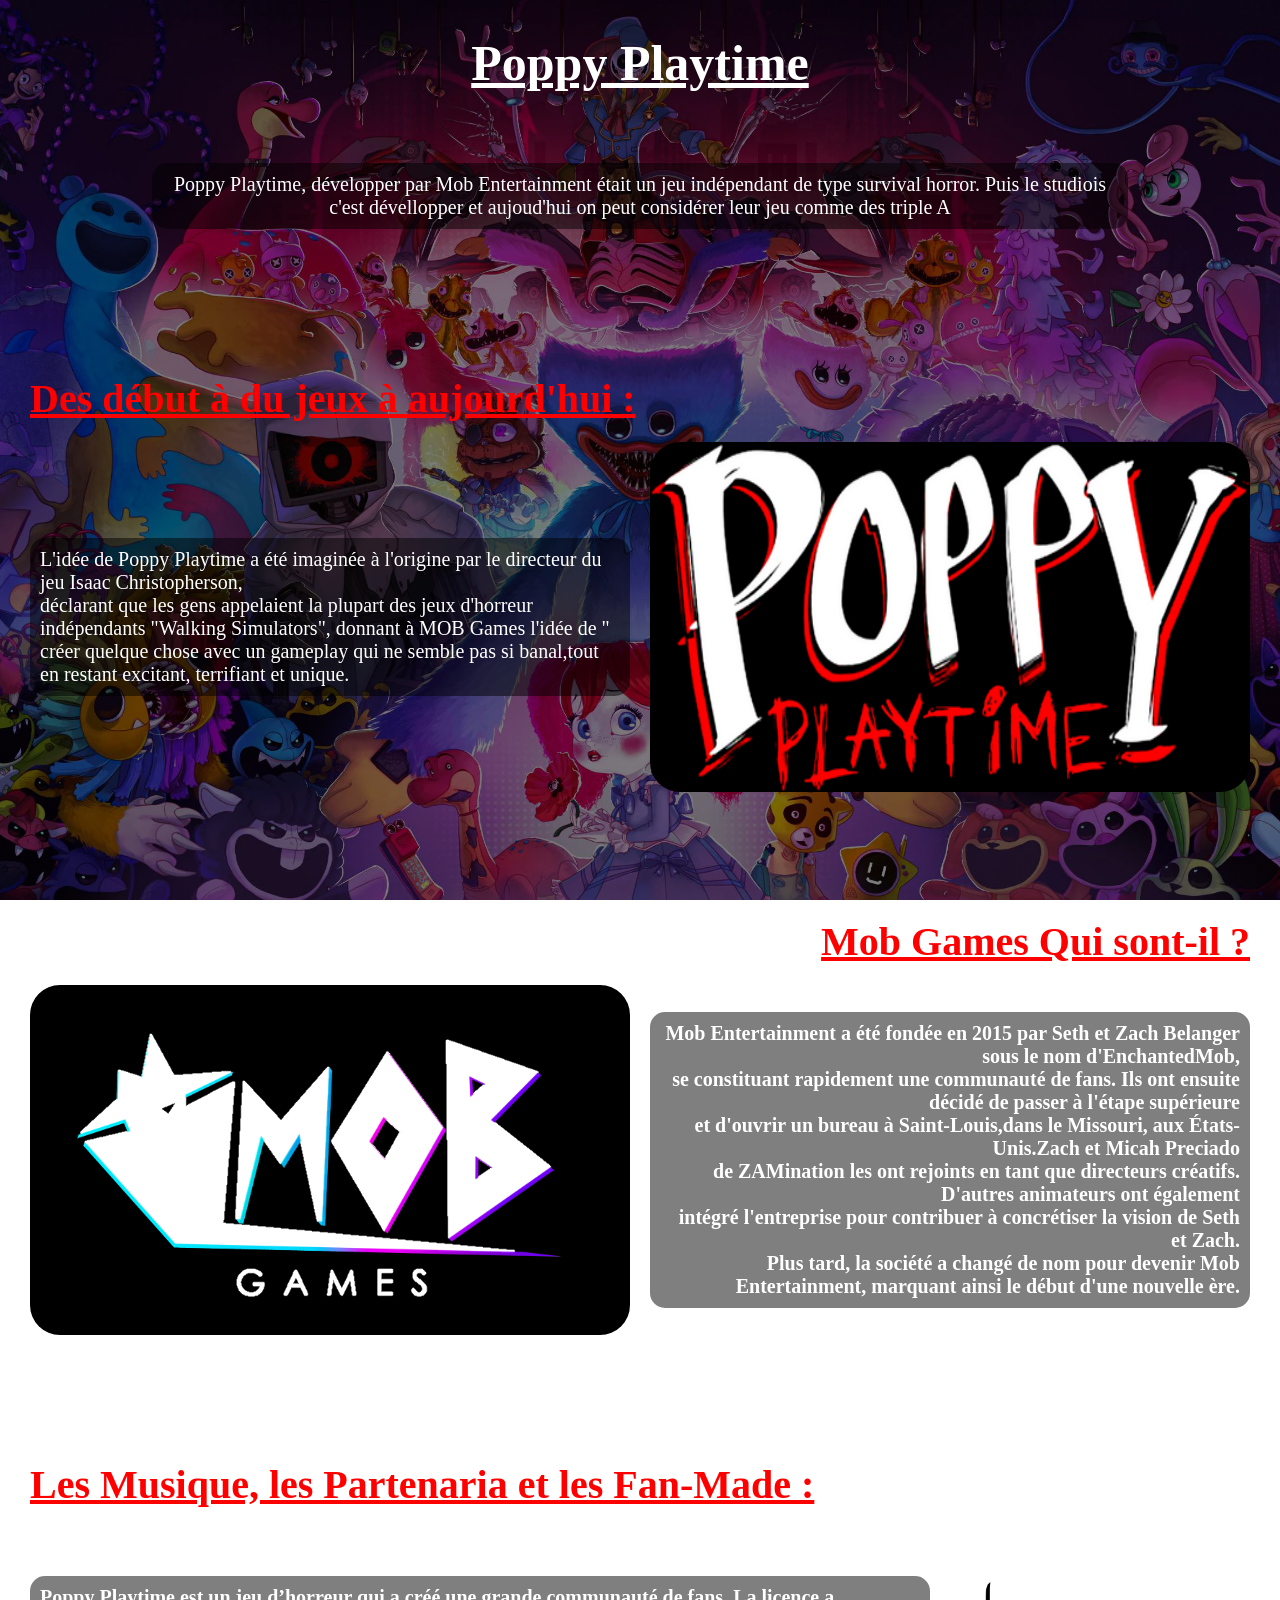
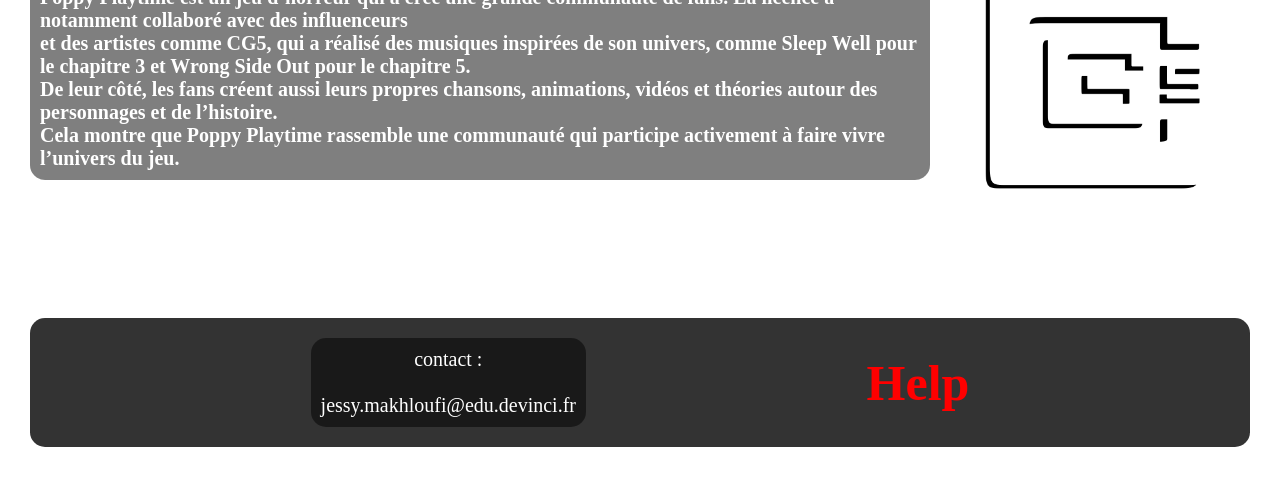
==== index.html @ 345e3aad "Fix HTML structure and clean up formatting" ====
<!DOCTYPE html>
<html lang="fr">
<head>
    <meta charset="UTF-8">
    <meta name="viewport" content="width=device-width, initial-scale=1.0">
    <title>Poppy Playtime</title>
    <link rel="stylesheet" href="style.css">
    <link href="https://fonts.googleapis.com/css2?family=Special+Elite&display=swap" rel="stylesheet">
</head>
<body class="body1">
    <div class="présentation">
        <h1>Poppy Playtime</h1>
        <br>
        <p>Poppy Playtime, développer par Mob Entertainment était un jeu indépendant de type survival horror. Puis le studiois c'est dévellopper et aujoud'hui on peut considérer leur jeu comme des triple A</p>
    </div>
    <br><br><br><br><br><br><br>
    <div class="bloc1">
        <a href="les chapitre.html" alt="lien vers une page qui présente les chapitres">Des début à du jeux à aujourd'hui :</a>
        <div class="sous_bloc1">
            <p>L'idée de Poppy Playtime a été imaginée à l'origine par le directeur du jeu Isaac Christopherson,<br>déclarant que les gens appelaient la plupart des jeux d'horreur indépendants "Walking Simulators", donnant à MOB Games l'idée de " créer quelque chose avec un gameplay qui ne semble pas si banal,tout en restant excitant, terrifiant et unique.</p>
            <img class="mob" src="image/poppy_playtime_Logo.png" alt="logo actuelle de mob game">
        </div>
    </div>
    <br><br><br><br><br><br><br>
    <div class="bloc2">
        <a href="dev.html" alt="lien vers une page qui présente le studios de développement">Mob Games Qui sont-il ?</a>
        <div class="sous_bloc2">
            <img class="mob" src="image/MOBGamesNewLogo.webp" alt="logo du studio de développement mob games">
            <p>Mob Entertainment a été fondée en 2015 par Seth et Zach Belanger sous le nom d'EnchantedMob,<br>se constituant rapidement une communauté de fans. Ils ont ensuite décidé de passer à l'étape supérieure<br>et d'ouvrir un bureau à Saint-Louis,dans le Missouri, aux États-Unis.Zach et Micah Preciado<br>de ZAMination les ont rejoints en tant que directeurs créatifs. D'autres animateurs ont également<br>intégré l'entreprise pour contribuer à concrétiser la vision de Seth et Zach.<br>Plus tard, la société a changé de nom pour devenir Mob Entertainment, marquant ainsi le début d'une nouvelle ère.</p>
        </div>
    </div>
    <br><br><br><br><br><br><br>
    <div class="bloc3">
        <a href="musique.html" alt="lien vers ">Les Musique, les Partenaria et les Fan-Made :</a>
        <div class="sous_bloc3">
        <p>Poppy Playtime est un jeu d’horreur qui a créé une grande communauté de fans. La licence a notamment collaboré avec des influenceurs<br>et des artistes comme CG5, qui a réalisé des musiques inspirées de son univers, comme Sleep Well pour le chapitre 3 et Wrong Side Out pour le chapitre 5.<br>De leur côté, les fans créent aussi leurs propres chansons, animations, vidéos et théories autour des personnages et de l’histoire.<br>Cela montre que Poppy Playtime rassemble une communauté qui participe activement à faire vivre l’univers du jeu.</p>
        <img width="300px" src="image/cg5.webp" alt="logo de CG5">
        </div>
    </div>
    <br><br><br><br><br>
</body>
<footer>
    <br><br><br><br><br>
    <p>contact :<br><br>jessy.makhloufi@edu.devinci.fr</p>
    <a href="help.html">Help</a>
    <br><br><br><br><br>
</footer>
</html>
---- style.css ----
.body1{
    background-image: linear-gradient(rgba(0, 0, 0, 0.5), rgba(0, 0, 0, 0.5)), url('image/poppy playtime.webp');
    background-attachment: fixed; /* L'image ne bouge pas avec le contenu de la page */
    background-size: cover;        /* L'image couvre tout l'écran */
    background-position: center;   /* L'image est centrée */
    background-repeat: no-repeat;  /* L'image ne se répète pas */
    color: white;
    margin: 30px;
    height: 100%;
    img{
    animation: spin 1.3s;
    }
}
.body2{
    background-image: linear-gradient(rgba(0, 0, 0, 0.5), rgba(0, 0, 0, 0.7)), url('image/chap1à5.jpg');
    background-attachment: fixed; /* L'image ne bouge pas avec le contenu de la page */
    background-size: 97%;        /* L'image couvre tout l'écran */
    background-color: rgba(0, 0, 0, 0.8);   /* L'image est centrée */
    background-position: center;   /* L'image est centrée */
    background-repeat: no-repeat;  /* L'image ne se répète pas */
    color: white;
    border-radius: 50px;
    margin: 30px;
    height: 100%;
    border-radius: 15px;
}
.body3{
    background-image: linear-gradient(rgba(0, 0, 0, 0.5), rgba(0, 0, 0, 0.7)), url('image/playtime co.jpg');
    background-attachment: fixed; /* L'image ne bouge pas avec le contenu de la page */
    background-size: cover;        /* L'image couvre tout l'écran */
    background-color: rgba(0, 0, 0, 0.8);   /* L'image est centrée */
    background-position: center;   /* L'image est centrée */
    background-repeat: no-repeat;  /* L'image ne se répète pas */
    color: white;
    border-radius: 50px;
    margin: 30px;
    height: 100%;
    border-radius: 15px;
}
.body4{
    background-image: linear-gradient(rgba(0, 0, 0, 0.5), rgba(0, 0, 0, 0.1)), url('image/fabmade.jpg');
    background-attachment: fixed; /* L'image ne bouge pas avec le contenu de la page */
    background-size: cover;        /* L'image couvre tout l'écran */
    background-color: rgba(0, 0, 0, 0.8);   /* L'image est centrée */
    background-position: center;   /* L'image est centrée */
    background-repeat: no-repeat;  /* L'image ne se répète pas */
    color: white;
    border-radius: 50px;
    margin: 30px;
    height: 100%;
    border-radius: 15px;
}
.body5{
    background-image: linear-gradient(rgba(0, 0, 0, 0.5), rgba(0, 0, 0, 0.1)), url('image/fabmade.jpg');
    background-attachment: fixed; /* L'image ne bouge pas avec le contenu de la page */
    background-size: cover;        /* L'image couvre tout l'écran */
    background-color: rgba(0, 0, 0, 0.8);   /* L'image est centrée */
    background-position: center;   /* L'image est centrée */
    background-repeat: no-repeat;  /* L'image ne se répète pas */
    color: white;
    border-radius: 50px;
    margin: 30px;
    height: 100%;
    border-radius: 15px;
    text-align: center;
    h1{
        font-size: 80px;
    }
    p{
        font-size: 40px;
        font-weight: bold;
        font-family: "Special Elite", system-ui;
        font-weight: 400;
        font-style: normal;
    }
    a{
        font-size: 100px;
    }
}
.body6{
    img{
        width: 100px;
        height:100px;
    }
}
footer{
    background-color: rgba(0, 0, 0, 0.8);
    border-radius: 15px;
    text-align: center;
    display: flex;
    justify-content: space-between;
    align-items: center;
    a{
        font-size: 50px;
        text-decoration: none;
    }
}
.zach,.photodev{
    background-color: black;
    border-radius:30px;
    height: auto;
    width: auto;
    border: 50px;   
}
.seth{
    background-color: black;
    border-radius:30px;
    height: 300px;
    width: 300px;
    border: 50px;   
}
.mob{
    background-color: black;
    border-radius:30px;
    height: 350px;
    width: 600px;
    border: 50px;
}
.mob1{
    background-color: black;
    border-radius:30px;
    height: 250px;
    width: 500px;
    border: 50px;
}
.zach,.photodev{
    background-color: black;
    border-radius:30px;
    height: auto;
    width: auto;
    border: 50px;   
}
.photo{
    border-radius: 15px;
    display: flex;
    flex-direction: row;
    align-items: center;
    justify-content: center;
    flex-wrap: wrap;
    gap: 15px
}
h1{
    font-size: 50px;

}
h2{
    font-size: 30px;                                                                            
}
p{
    font-size: 20px;
    background-color: rgba(0, 0, 0, 0.5); /* Fond noir semi-transparent */
    padding: 10px;
    border-radius: 15px;
}
.présentation{
    width: 80%;
    margin: 0 auto;
    text-align: center;
}
.bloc1{
    font-size: 50px;
    display: flex;
    flex-direction: column;    
    align-items: flex-start;
    align-items: left;
    justify-content: space-evenly;
    gap: 20px;
}
.sous_bloc1{
    font-size: 50px;
    display: flex;
    flex-direction: row;    
    align-items: flex-start;
    align-items: left;
    justify-content: space-evenly;
    gap: 20px;
    align-items: center;
}
h1,h2,h3{
    text-decoration: underline;
}
a{
    font-weight: bold;
    font-size: 40px;
    color:  #ff0000
}
a:hover{
    opacity: 0.7;
}
.chapitre{
    text-decoration: underline;
    font-size: 70px;
    font-weight: bold;
    text-align: center;
    color: rgb(233, 51, 51);
}
iframe{
    display: block;
    margin: 0 auto;
    width: 700px;
    height: 400px;
    border-radius: 15px;
}
.dev{
    display: flex;
    flex-direction: row;    
    align-items: flex-start;
    align-items: center;
    justify-content: center;
    flex-wrap: wrap;
    gap: 300px;
    text-align:center;
    text-decoration: underline;
    font-weight: bold;
    margin-left: -115px;
}
.merch{
    display: flex;
    flex-direction: row;    
    align-items: flex-start;
    align-items: center;
    justify-content: center;
    flex-wrap: wrap;
    text-align:center;
    font-weight: bold;
    gap: 40px;
}
.huggywuggy,.catnap,.dogday,.doey,.doctor{
    height: 450px;
}
.smillingcreature{
    height: 450px;
    width: 450px;
    background-color: rgba(0, 0, 0, 0.5);
}
.bloc2{
    display: flex;
    flex-direction: column;    
    align-content: flex-end;
    justify-content: right;
    flex-wrap: wrap;
    text-align:right;
    font-weight: bold;
    gap: 20px;
}
.sous_bloc2{
    font-size: 50px;
    display: flex;
    flex-direction: row;    
    align-items: flex-start;
    align-items: left;
    justify-content: space-evenly;
    justify-content: center;
    gap: 20px;
    align-items: center;
}
.cg5{
    display: flex;
    flex-direction: row;
    flex-wrap: wrap;
    justify-content: center;
    gap: 100px;
}
.bloc3{
    display: flex;
    flex-direction: column;    
    align-content: flex-start;
    justify-content: left;
    flex-wrap: wrap;
    text-align:left;
    font-weight: bold;
    gap: 20px;
}
.sous_bloc3{
    font-size: 50px;
    display: flex;
    flex-direction: row;    
    align-items: flex-start;
    align-items: left;
    justify-content: space-evenly;
    justify-content: center;
    gap: 20px;
    align-items: center;
}
.jeux{
    display: flex;
    flex-direction: row;
    flex-wrap: wrap;
    justify-content: center;
    gap: 200px;
}
.jeu1,.jeu2,.jeu3{
    text-align: center;  
}
@media screen and (max-width:300px) {
    img,iframe{
        width: 10px;
        height: auto;
    }
    body{
        display: flex;
        flex-direction: column;
        flex-wrap: wrap;
        flex-direction: center;
    }
}
@keyframes spin {
    0%{
        transform: rotate(0) scale(3);
    }
    100%{
        transform: rotate(360deg) scale(1);
    }
}
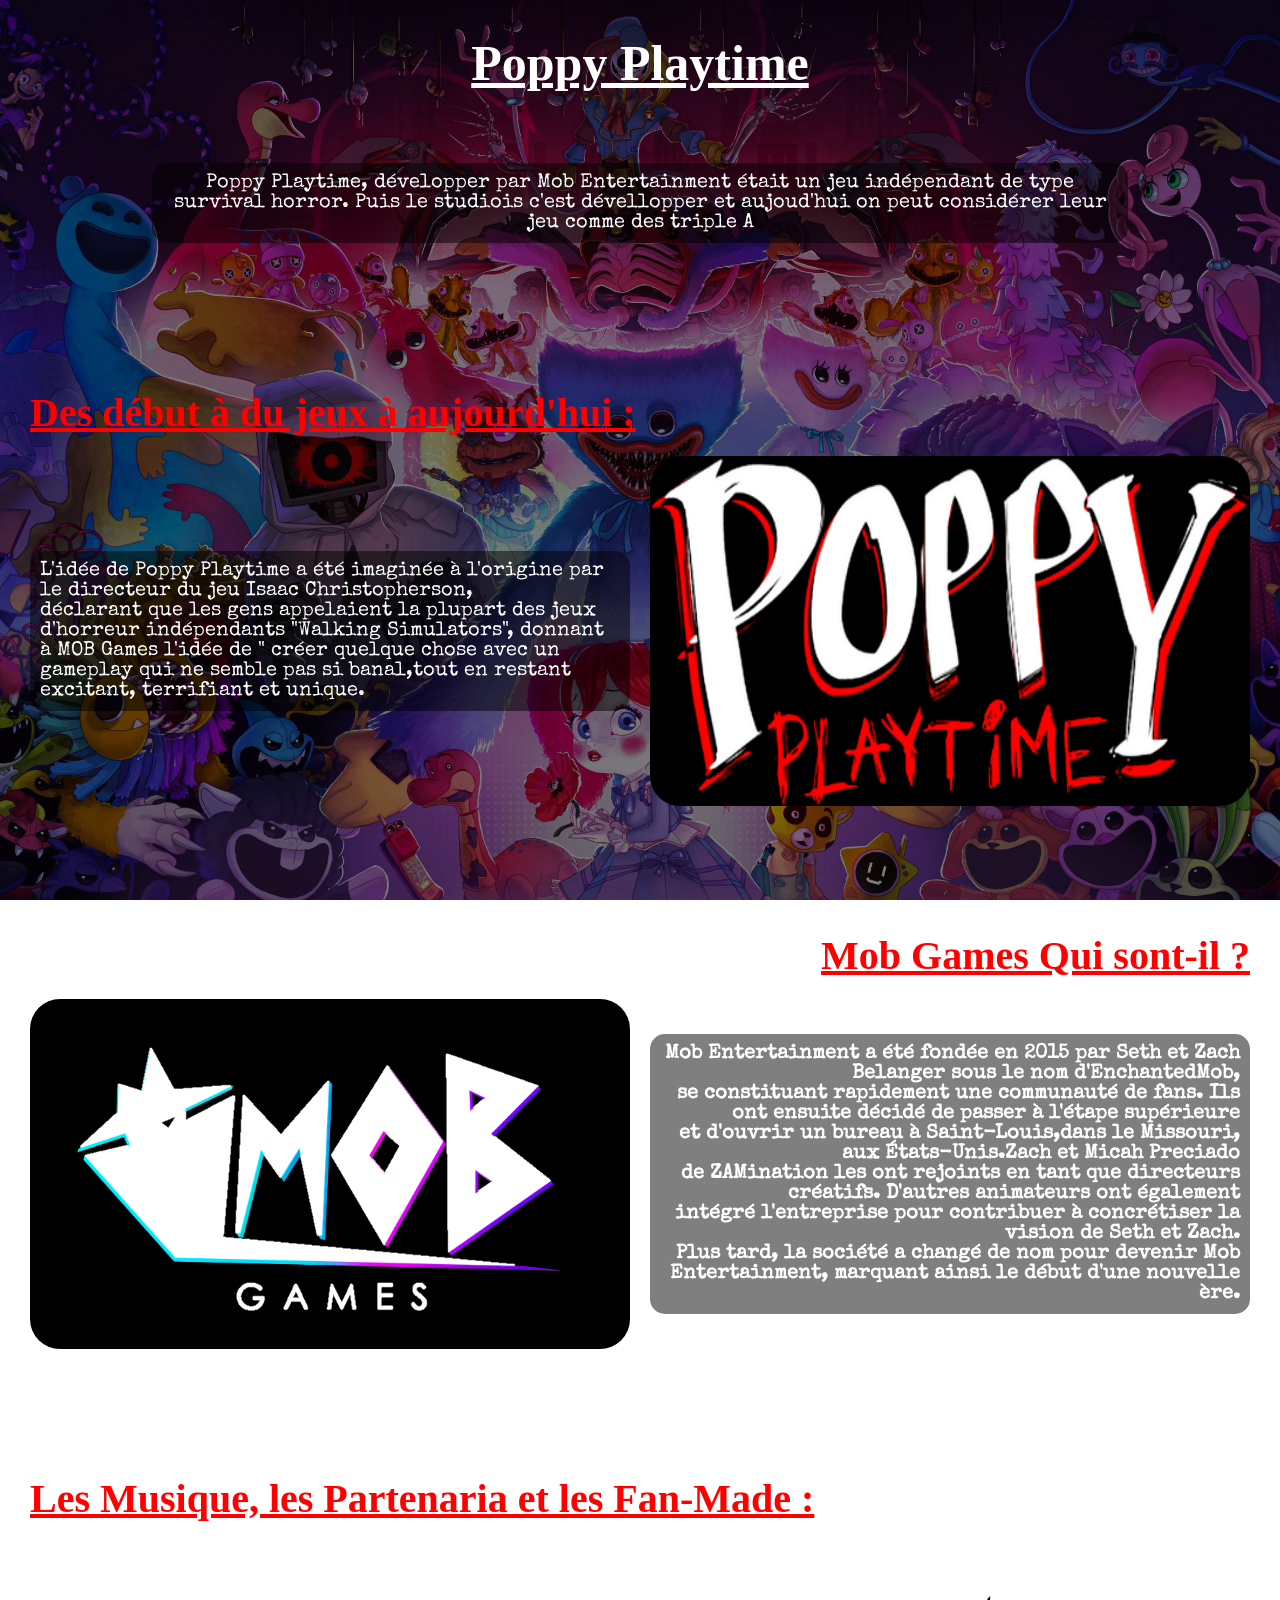
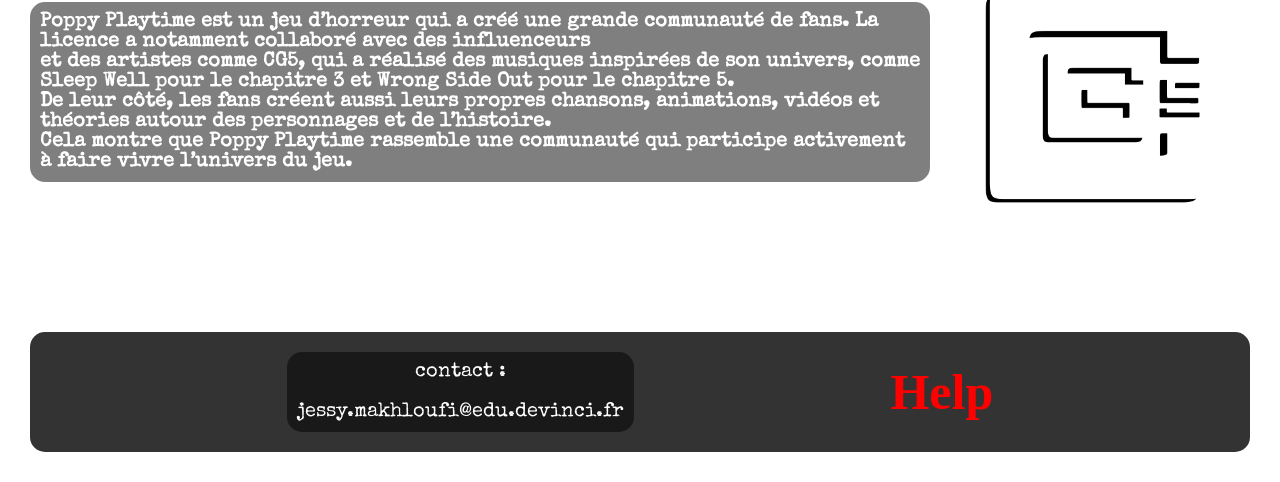
==== commit fddfbde2: "Add Frijole font link to index.html Added a new font link for 'Frijole' to enhance typography." ====
--- a/index.html
+++ b/index.html
@@ -6,6 +6,7 @@
     <title>Poppy Playtime</title>
     <link rel="stylesheet" href="style.css">
     <link href="https://fonts.googleapis.com/css2?family=Special+Elite&display=swap" rel="stylesheet">
+    <link href="https://fonts.googleapis.com/css2?family=Frijole&display=swap" rel="stylesheet">
 </head>
 <body class="body1">
     <div class="présentation">
--- a/style.css
+++ b/style.css
@@ -69,9 +69,6 @@
     p{
         font-size: 40px;
         font-weight: bold;
-        font-family: "Special Elite", system-ui;
-        font-weight: 400;
-        font-style: normal;
     }
     a{
         font-size: 100px;
@@ -151,6 +148,7 @@
     background-color: rgba(0, 0, 0, 0.5); /* Fond noir semi-transparent */
     padding: 10px;
     border-radius: 15px;
+    font-family: "Special Elite";
 }
 .présentation{
     width: 80%;
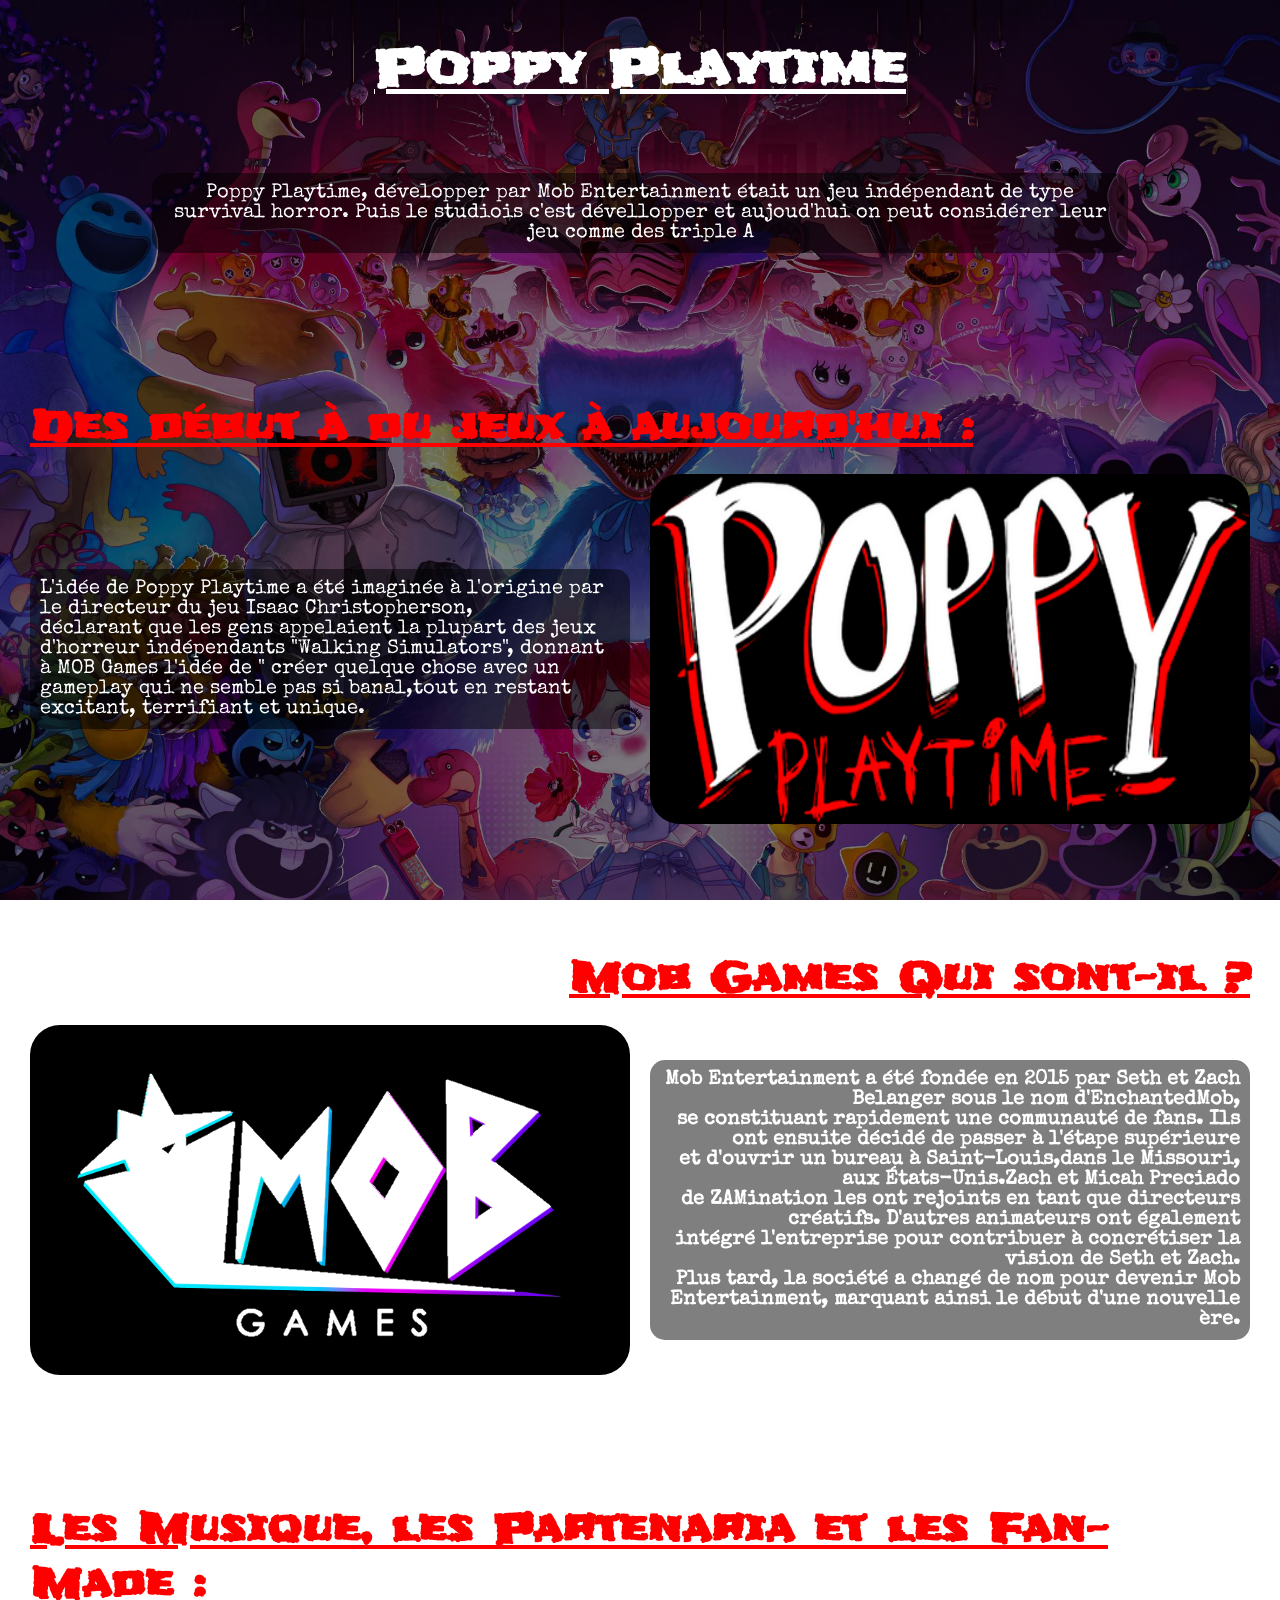
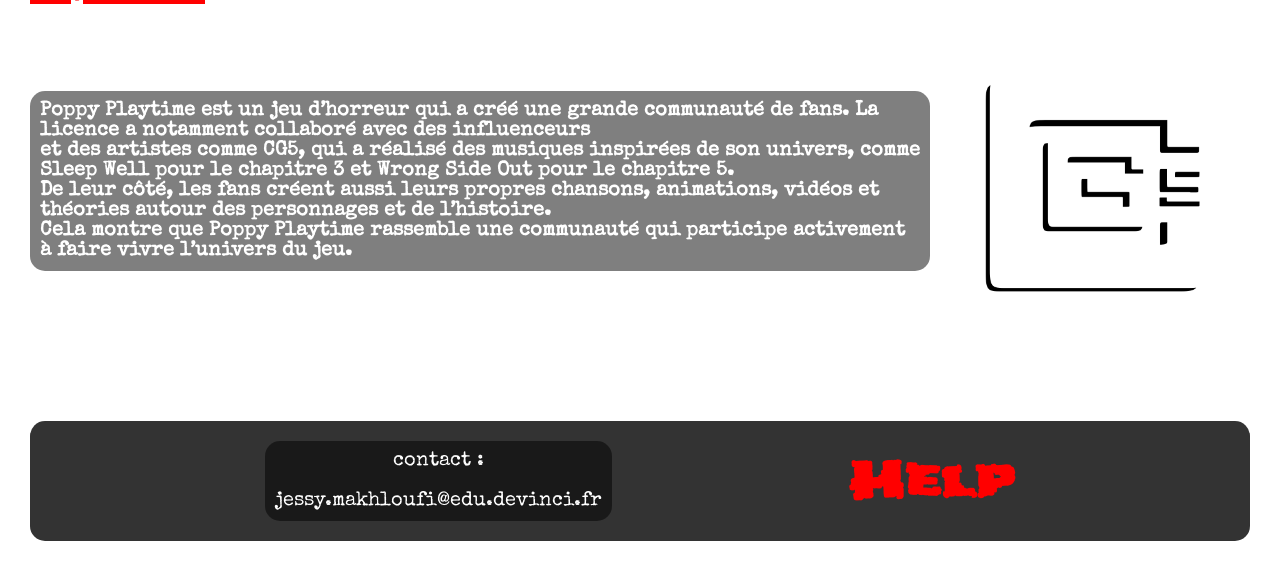
==== commit 57e005f3: "Fix HTML formatting and update links" ====
--- a/index.html
+++ b/index.html
@@ -5,8 +5,7 @@
     <meta name="viewport" content="width=device-width, initial-scale=1.0">
     <title>Poppy Playtime</title>
     <link rel="stylesheet" href="style.css">
-    <link href="https://fonts.googleapis.com/css2?family=Special+Elite&display=swap" rel="stylesheet">
-    <link href="https://fonts.googleapis.com/css2?family=Frijole&display=swap" rel="stylesheet">
+    <link href="https://fonts.googleapis.com/css2?family=Frijole&family=Special+Elite&display=swap" rel="stylesheet">
 </head>
 <body class="body1">
     <div class="présentation">
--- a/style.css
+++ b/style.css
@@ -138,10 +138,12 @@
 }
 h1{
     font-size: 50px;
+    font-family: "Frijole";
 
 }
 h2{
-    font-size: 30px;                                                                            
+    font-size: 30px;
+    font-family: "Frijole";
 }
 p{
     font-size: 20px;
@@ -179,6 +181,7 @@
 }
 a{
     font-weight: bold;
+    font-family: "Frijole";
     font-size: 40px;
     color:  #ff0000
 }
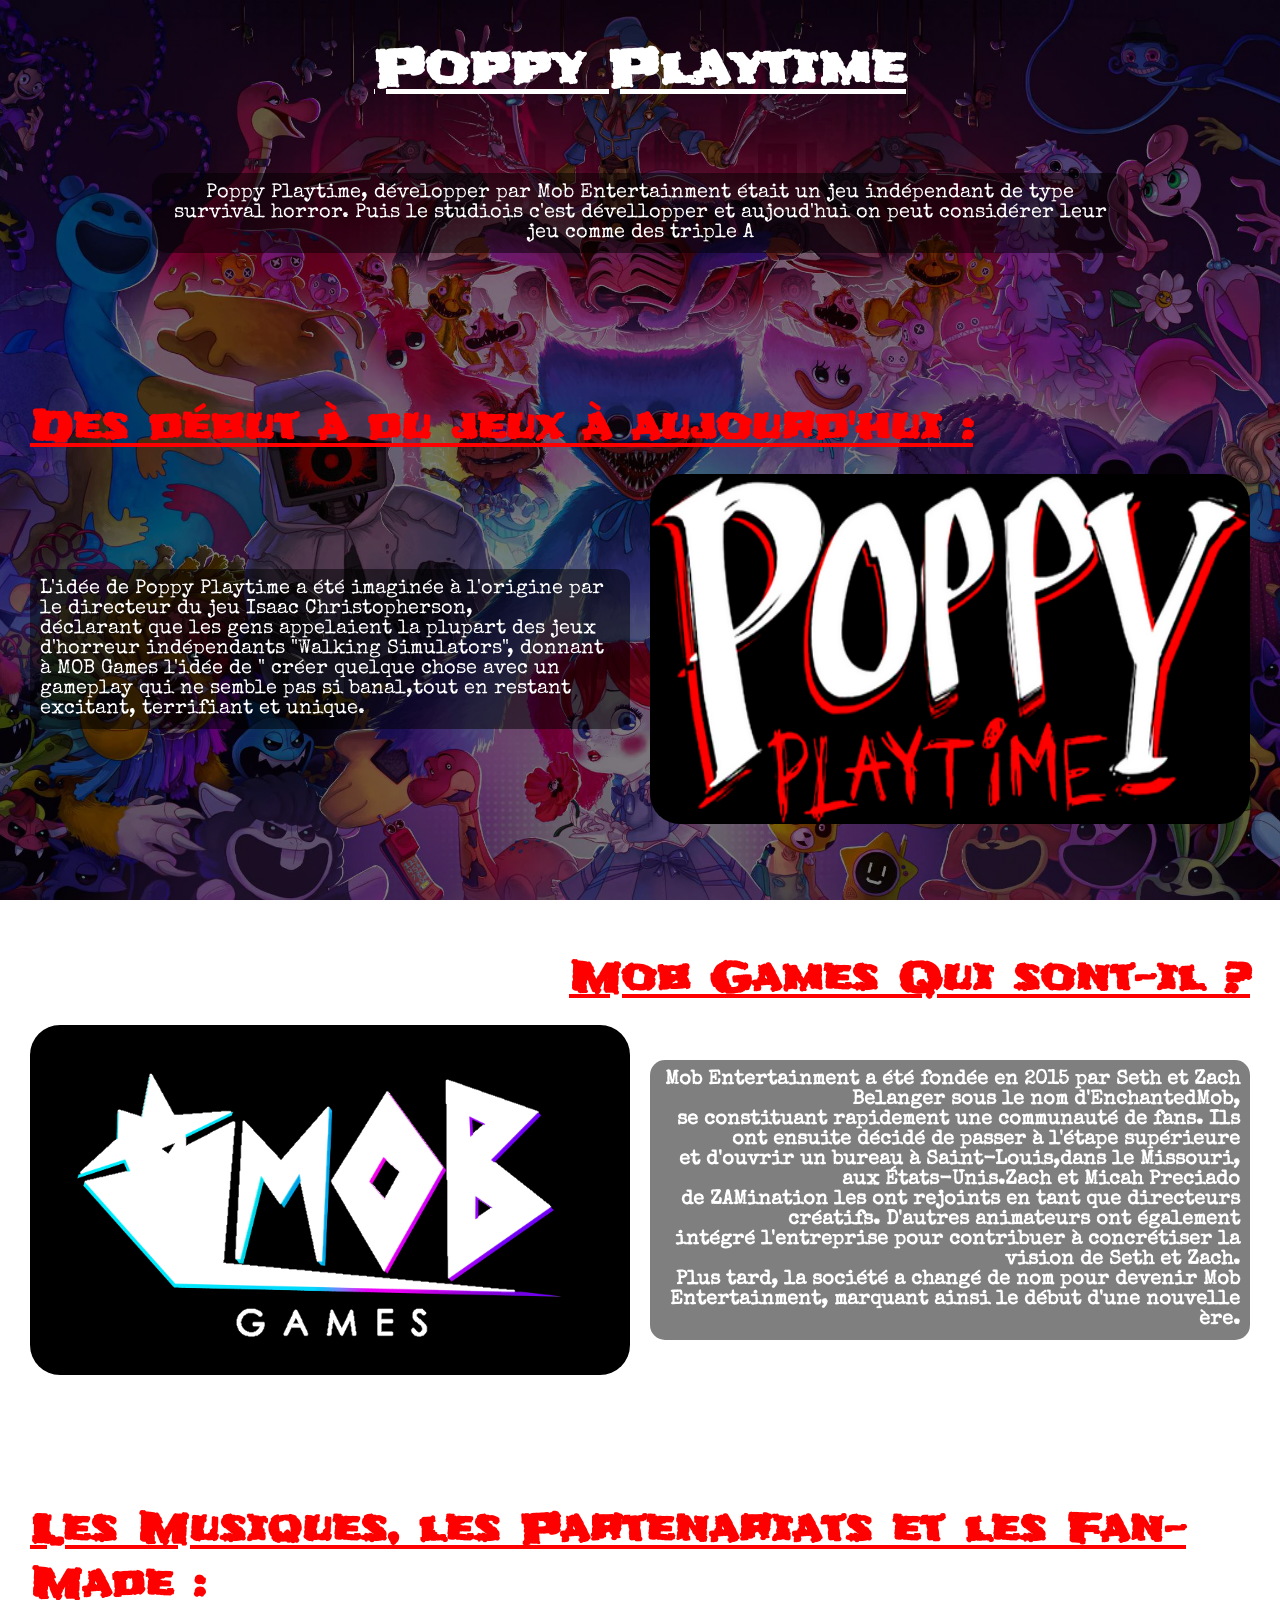
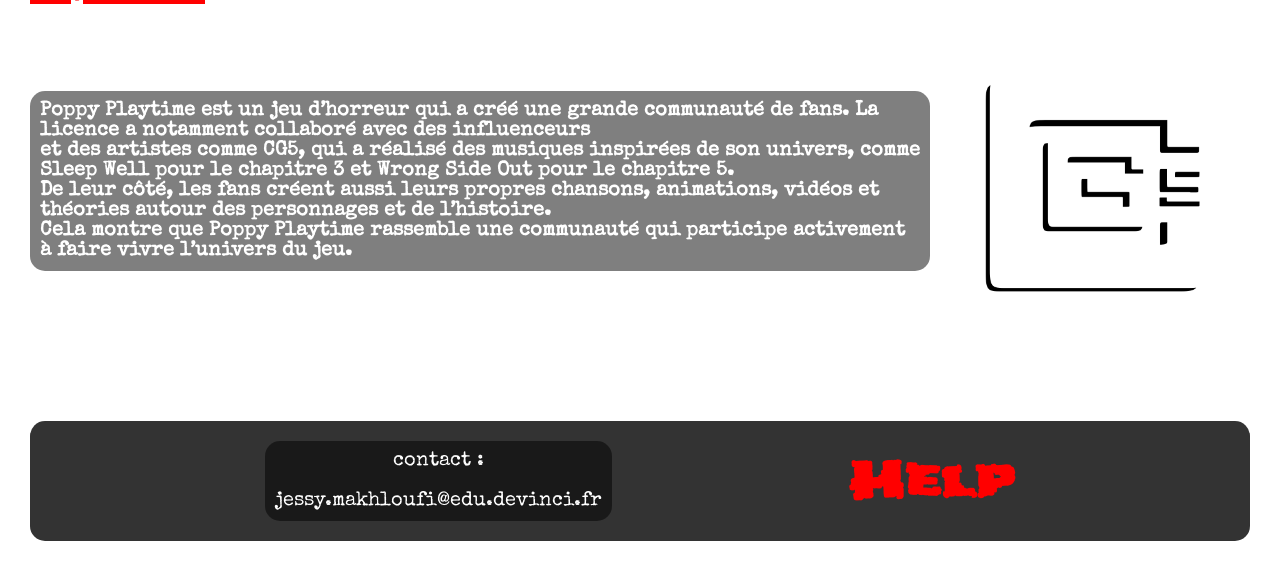
==== commit 6d654579: "Fix HTML formatting and update content" ====
--- a/index.html
+++ b/index.html
@@ -3,9 +3,9 @@
 <head>
     <meta charset="UTF-8">
     <meta name="viewport" content="width=device-width, initial-scale=1.0">
+    <link rel="stylesheet" href="style.css">
+    <link href="https://fonts.googleapis.com/css2?family=Eater&family=Frijole&family=Special+Elite&display=swap" rel="stylesheet">
     <title>Poppy Playtime</title>
-    <link rel="stylesheet" href="style.css">
-    <link href="https://fonts.googleapis.com/css2?family=Frijole&family=Special+Elite&display=swap" rel="stylesheet">
 </head>
 <body class="body1">
     <div class="présentation">
@@ -31,7 +31,7 @@
     </div>
     <br><br><br><br><br><br><br>
     <div class="bloc3">
-        <a href="musique.html" alt="lien vers ">Les Musique, les Partenaria et les Fan-Made :</a>
+        <a href="musique.html" alt="lien vers ">Les Musiques, les Partenariats et les Fan-Made :</a>
         <div class="sous_bloc3">
         <p>Poppy Playtime est un jeu d’horreur qui a créé une grande communauté de fans. La licence a notamment collaboré avec des influenceurs<br>et des artistes comme CG5, qui a réalisé des musiques inspirées de son univers, comme Sleep Well pour le chapitre 3 et Wrong Side Out pour le chapitre 5.<br>De leur côté, les fans créent aussi leurs propres chansons, animations, vidéos et théories autour des personnages et de l’histoire.<br>Cela montre que Poppy Playtime rassemble une communauté qui participe activement à faire vivre l’univers du jeu.</p>
         <img width="300px" src="image/cg5.webp" alt="logo de CG5">
--- a/style.css
+++ b/style.css
@@ -72,13 +72,21 @@
     }
     a{
         font-size: 100px;
+        font-family: "Eater";
     }
 }
 .body6{
+    video{
+        display: flex; /* Active Flexbox */
+        justify-content: center; /* Centre horizontalement */
+        align-items: center;
+        max-width: 100%;
+        height: auto;
+    }
     img{
         width: 100px;
         height:100px;
-    }
+    }  
 }
 footer{
     background-color: rgba(0, 0, 0, 0.8);
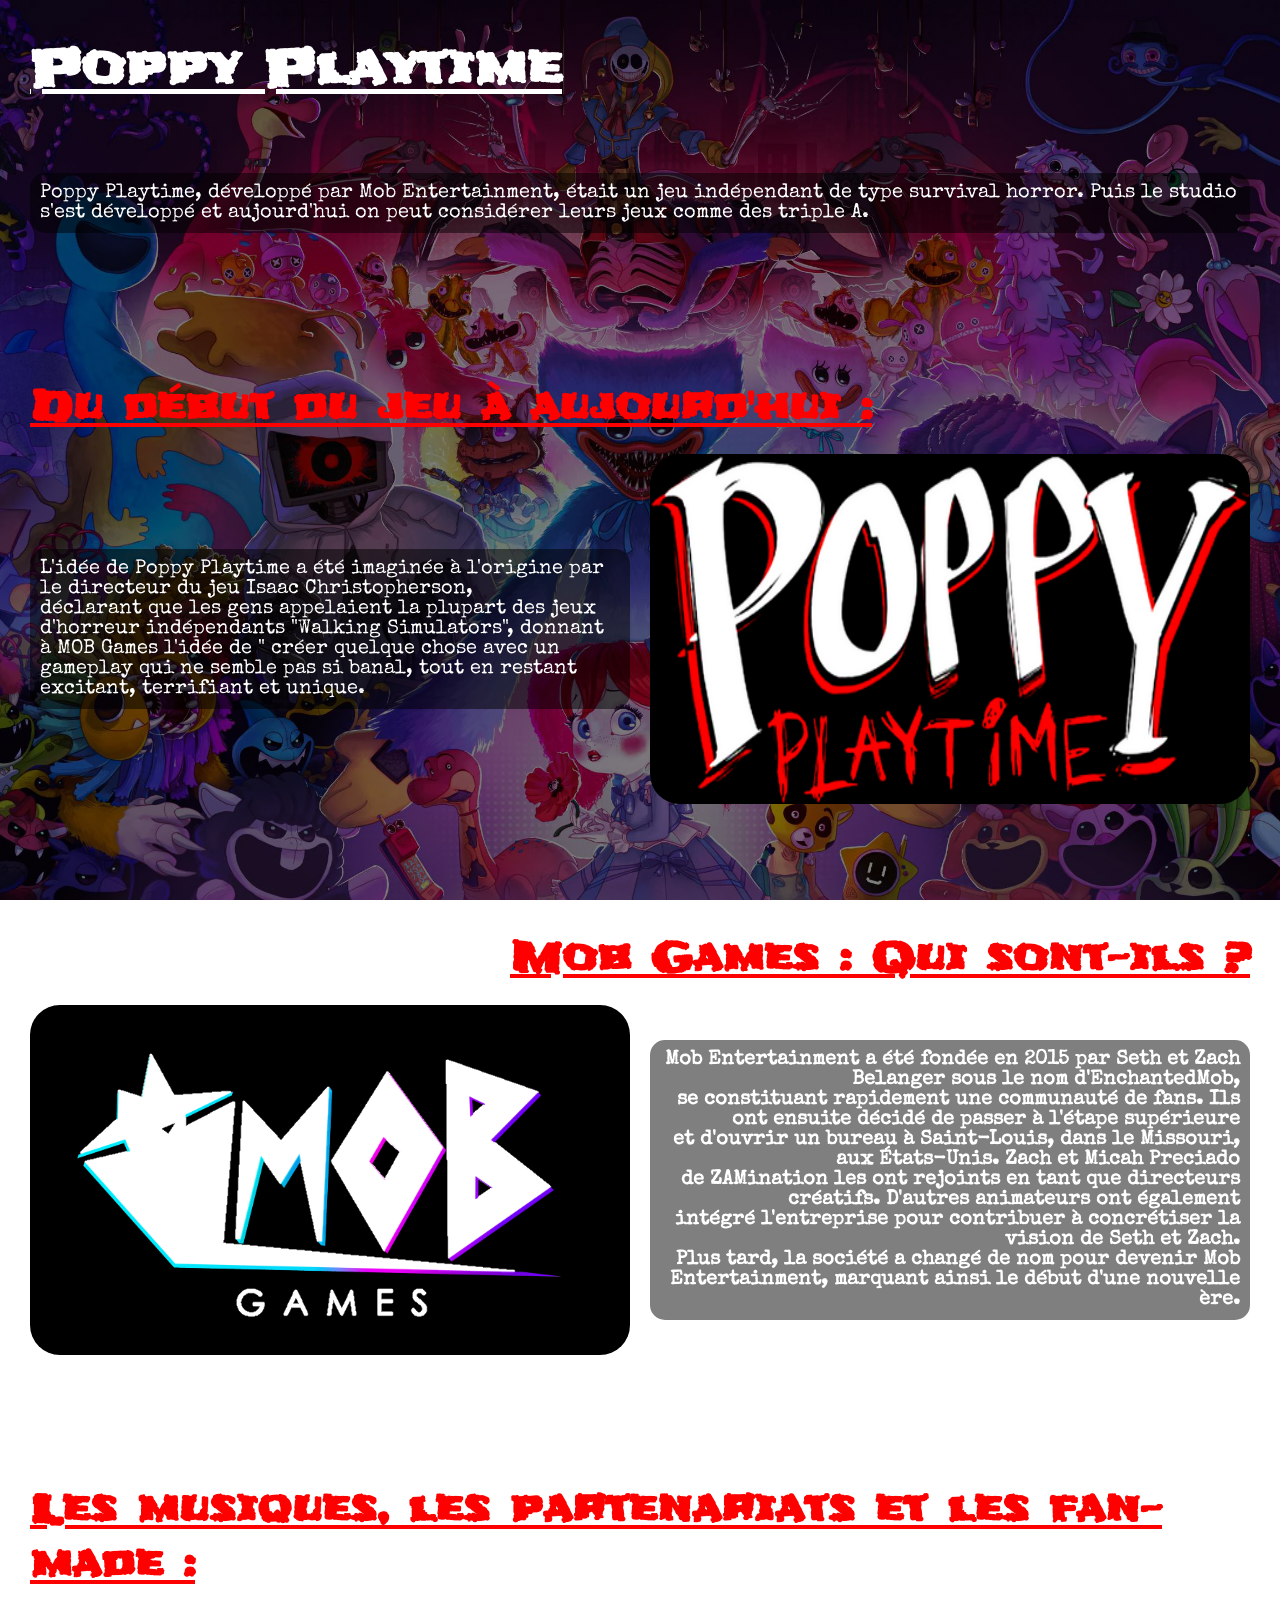
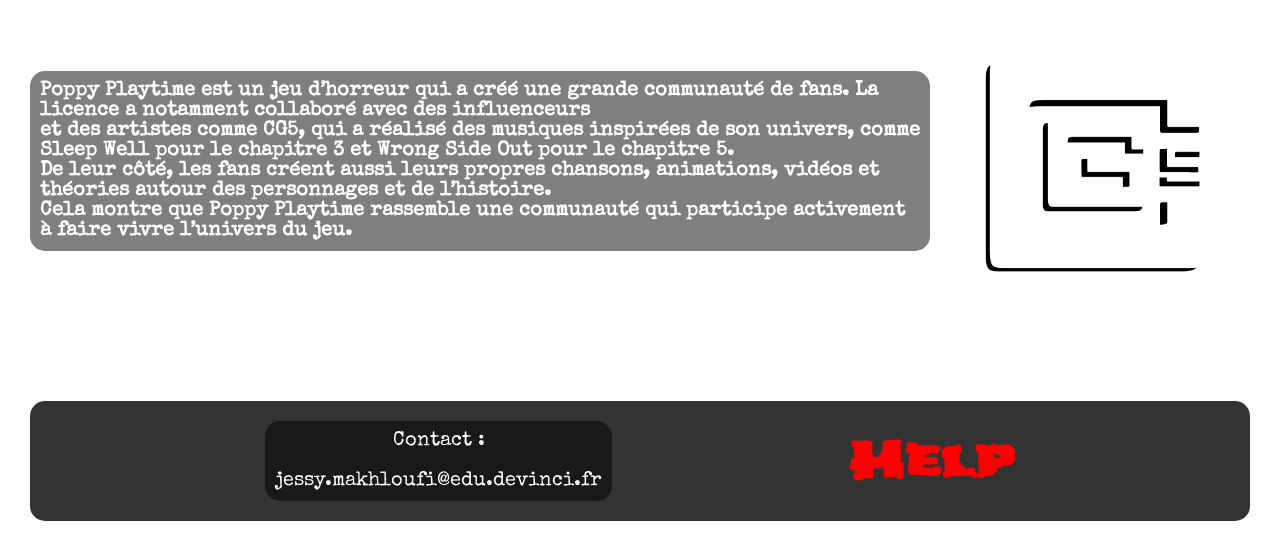
==== commit 8606f0c1: "Update index.html" ====
--- a/index.html
+++ b/index.html
@@ -8,41 +8,41 @@
     <title>Poppy Playtime</title>
 </head>
 <body class="body1">
-    <div class="présentation">
+    <div class="presentation">
         <h1>Poppy Playtime</h1>
         <br>
-        <p>Poppy Playtime, développer par Mob Entertainment était un jeu indépendant de type survival horror. Puis le studiois c'est dévellopper et aujoud'hui on peut considérer leur jeu comme des triple A</p>
+        <p>Poppy Playtime, développé par Mob Entertainment, était un jeu indépendant de type survival horror. Puis le studio s'est développé et aujourd'hui on peut considérer leurs jeux comme des triple A.</p>
     </div>
     <br><br><br><br><br><br><br>
     <div class="bloc1">
-        <a href="les chapitre.html" alt="lien vers une page qui présente les chapitres">Des début à du jeux à aujourd'hui :</a>
+        <a href="les-chapitres.html" title="lien vers une page qui présente les chapitres">Du début du jeu à aujourd'hui :</a>
         <div class="sous_bloc1">
-            <p>L'idée de Poppy Playtime a été imaginée à l'origine par le directeur du jeu Isaac Christopherson,<br>déclarant que les gens appelaient la plupart des jeux d'horreur indépendants "Walking Simulators", donnant à MOB Games l'idée de " créer quelque chose avec un gameplay qui ne semble pas si banal,tout en restant excitant, terrifiant et unique.</p>
-            <img class="mob" src="image/poppy_playtime_Logo.png" alt="logo actuelle de mob game">
+            <p>L'idée de Poppy Playtime a été imaginée à l'origine par le directeur du jeu Isaac Christopherson,<br>déclarant que les gens appelaient la plupart des jeux d'horreur indépendants "Walking Simulators", donnant à MOB Games l'idée de " créer quelque chose avec un gameplay qui ne semble pas si banal, tout en restant excitant, terrifiant et unique.</p>
+            <img class="mob" src="image/poppy_playtime_Logo.png" alt="logo actuel de Mob Games">
         </div>
     </div>
     <br><br><br><br><br><br><br>
     <div class="bloc2">
-        <a href="dev.html" alt="lien vers une page qui présente le studios de développement">Mob Games Qui sont-il ?</a>
+        <a href="dev.html" title="lien vers une page qui présente le studio de développement">Mob Games : Qui sont-ils ?</a>
         <div class="sous_bloc2">
-            <img class="mob" src="image/MOBGamesNewLogo.webp" alt="logo du studio de développement mob games">
-            <p>Mob Entertainment a été fondée en 2015 par Seth et Zach Belanger sous le nom d'EnchantedMob,<br>se constituant rapidement une communauté de fans. Ils ont ensuite décidé de passer à l'étape supérieure<br>et d'ouvrir un bureau à Saint-Louis,dans le Missouri, aux États-Unis.Zach et Micah Preciado<br>de ZAMination les ont rejoints en tant que directeurs créatifs. D'autres animateurs ont également<br>intégré l'entreprise pour contribuer à concrétiser la vision de Seth et Zach.<br>Plus tard, la société a changé de nom pour devenir Mob Entertainment, marquant ainsi le début d'une nouvelle ère.</p>
+            <img class="mob" src="image/MOBGamesNewLogo.webp" alt="logo du studio de développement Mob Games">
+            <p>Mob Entertainment a été fondée en 2015 par Seth et Zach Belanger sous le nom d'EnchantedMob,<br>se constituant rapidement une communauté de fans. Ils ont ensuite décidé de passer à l'étape supérieure<br>et d'ouvrir un bureau à Saint-Louis, dans le Missouri, aux États-Unis. Zach et Micah Preciado<br>de ZAMination les ont rejoints en tant que directeurs créatifs. D'autres animateurs ont également<br>intégré l'entreprise pour contribuer à concrétiser la vision de Seth et Zach.<br>Plus tard, la société a changé de nom pour devenir Mob Entertainment, marquant ainsi le début d'une nouvelle ère.</p>
         </div>
     </div>
     <br><br><br><br><br><br><br>
     <div class="bloc3">
-        <a href="musique.html" alt="lien vers ">Les Musiques, les Partenariats et les Fan-Made :</a>
+        <a href="musique.html" title="lien vers la page musiques, partenariats et fan-made">Les musiques, les partenariats et les fan-made :</a>
         <div class="sous_bloc3">
-        <p>Poppy Playtime est un jeu d’horreur qui a créé une grande communauté de fans. La licence a notamment collaboré avec des influenceurs<br>et des artistes comme CG5, qui a réalisé des musiques inspirées de son univers, comme Sleep Well pour le chapitre 3 et Wrong Side Out pour le chapitre 5.<br>De leur côté, les fans créent aussi leurs propres chansons, animations, vidéos et théories autour des personnages et de l’histoire.<br>Cela montre que Poppy Playtime rassemble une communauté qui participe activement à faire vivre l’univers du jeu.</p>
-        <img width="300px" src="image/cg5.webp" alt="logo de CG5">
+            <p>Poppy Playtime est un jeu d’horreur qui a créé une grande communauté de fans. La licence a notamment collaboré avec des influenceurs<br>et des artistes comme CG5, qui a réalisé des musiques inspirées de son univers, comme Sleep Well pour le chapitre 3 et Wrong Side Out pour le chapitre 5.<br>De leur côté, les fans créent aussi leurs propres chansons, animations, vidéos et théories autour des personnages et de l’histoire.<br>Cela montre que Poppy Playtime rassemble une communauté qui participe activement à faire vivre l’univers du jeu.</p>
+            <img width="300px" src="image/cg5.webp" alt="logo de CG5">
         </div>
     </div>
     <br><br><br><br><br>
+    <footer>
+        <br><br><br><br><br>
+        <p>Contact :<br><br>jessy.makhloufi@edu.devinci.fr</p>
+        <a href="help.html">Help</a>
+        <br><br><br><br><br>
+    </footer>
 </body>
-<footer>
-    <br><br><br><br><br>
-    <p>contact :<br><br>jessy.makhloufi@edu.devinci.fr</p>
-    <a href="help.html">Help</a>
-    <br><br><br><br><br>
-</footer>
 </html>
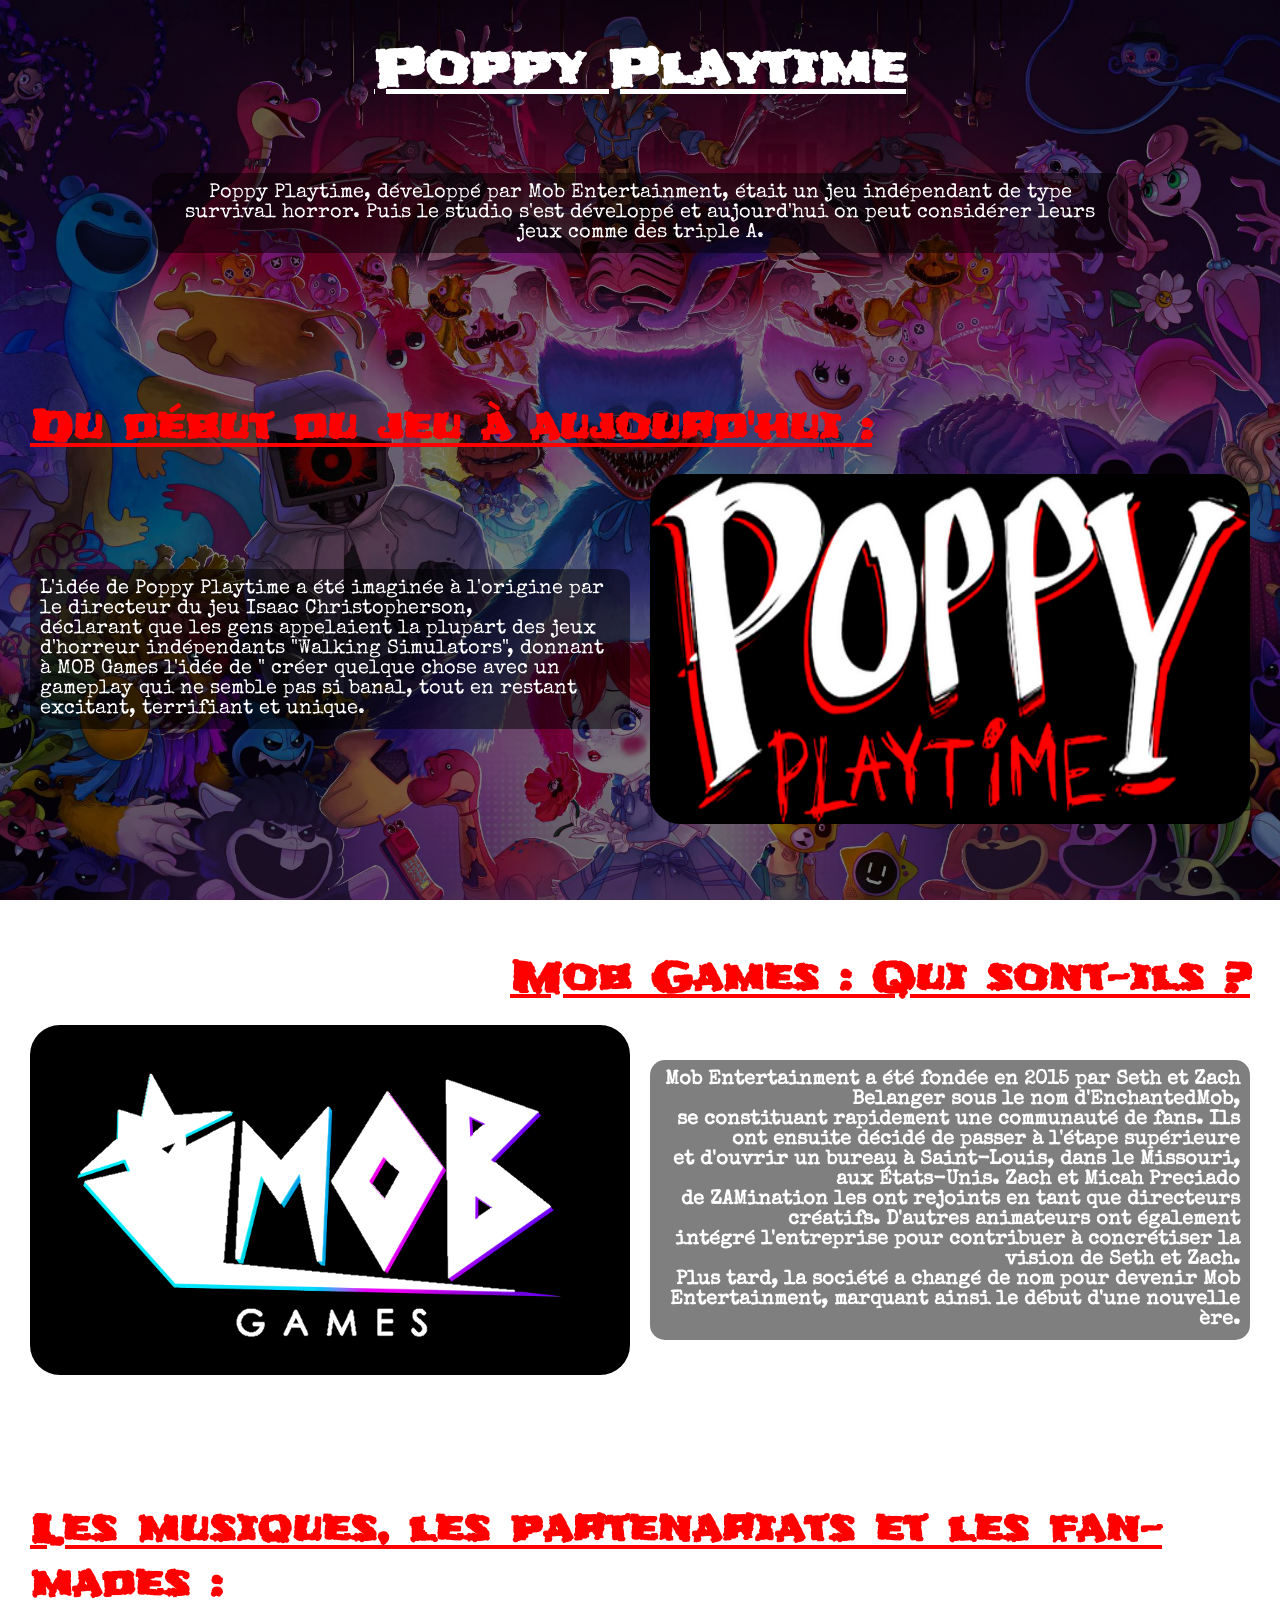
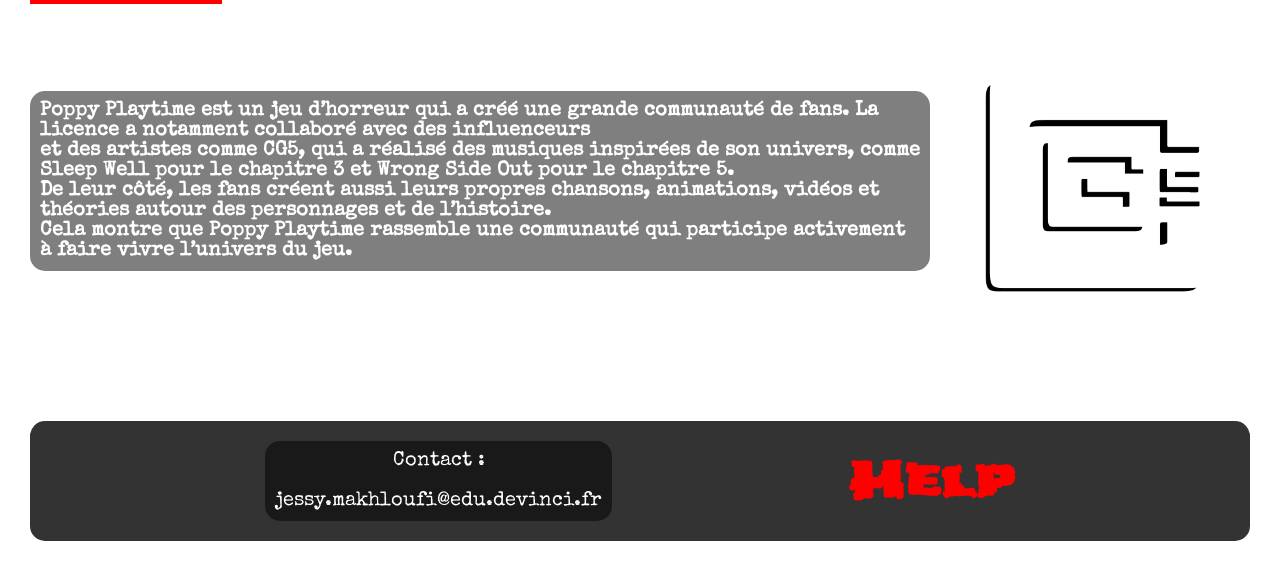
==== commit 4b695260: "Update index.html" ====
--- a/index.html
+++ b/index.html
@@ -8,41 +8,41 @@
     <title>Poppy Playtime</title>
 </head>
 <body class="body1">
-    <div class="presentation">
+    <div class="présentation">
         <h1>Poppy Playtime</h1>
         <br>
         <p>Poppy Playtime, développé par Mob Entertainment, était un jeu indépendant de type survival horror. Puis le studio s'est développé et aujourd'hui on peut considérer leurs jeux comme des triple A.</p>
     </div>
     <br><br><br><br><br><br><br>
     <div class="bloc1">
-        <a href="les-chapitres.html" title="lien vers une page qui présente les chapitres">Du début du jeu à aujourd'hui :</a>
+        <a href="les chapitre.html" alt="lien vers une page qui présente les chapitres">Du début du jeu à aujourd'hui :</a>
         <div class="sous_bloc1">
             <p>L'idée de Poppy Playtime a été imaginée à l'origine par le directeur du jeu Isaac Christopherson,<br>déclarant que les gens appelaient la plupart des jeux d'horreur indépendants "Walking Simulators", donnant à MOB Games l'idée de " créer quelque chose avec un gameplay qui ne semble pas si banal, tout en restant excitant, terrifiant et unique.</p>
-            <img class="mob" src="image/poppy_playtime_Logo.png" alt="logo actuel de Mob Games">
+            <img class="mob" src="image/poppy_playtime_Logo.png" alt="logo actuel de mob game">
         </div>
     </div>
     <br><br><br><br><br><br><br>
     <div class="bloc2">
-        <a href="dev.html" title="lien vers une page qui présente le studio de développement">Mob Games : Qui sont-ils ?</a>
+        <a href="dev.html" alt="lien vers une page qui présente le studios de développement">Mob Games : Qui sont-ils ?</a>
         <div class="sous_bloc2">
-            <img class="mob" src="image/MOBGamesNewLogo.webp" alt="logo du studio de développement Mob Games">
+            <img class="mob" src="image/MOBGamesNewLogo.webp" alt="logo du studio de développement mob games">
             <p>Mob Entertainment a été fondée en 2015 par Seth et Zach Belanger sous le nom d'EnchantedMob,<br>se constituant rapidement une communauté de fans. Ils ont ensuite décidé de passer à l'étape supérieure<br>et d'ouvrir un bureau à Saint-Louis, dans le Missouri, aux États-Unis. Zach et Micah Preciado<br>de ZAMination les ont rejoints en tant que directeurs créatifs. D'autres animateurs ont également<br>intégré l'entreprise pour contribuer à concrétiser la vision de Seth et Zach.<br>Plus tard, la société a changé de nom pour devenir Mob Entertainment, marquant ainsi le début d'une nouvelle ère.</p>
         </div>
     </div>
     <br><br><br><br><br><br><br>
     <div class="bloc3">
-        <a href="musique.html" title="lien vers la page musiques, partenariats et fan-made">Les musiques, les partenariats et les fan-made :</a>
+        <a href="musique.html" alt="lien vers ">Les musiques, les partenariats et les fan-mades :</a>
         <div class="sous_bloc3">
             <p>Poppy Playtime est un jeu d’horreur qui a créé une grande communauté de fans. La licence a notamment collaboré avec des influenceurs<br>et des artistes comme CG5, qui a réalisé des musiques inspirées de son univers, comme Sleep Well pour le chapitre 3 et Wrong Side Out pour le chapitre 5.<br>De leur côté, les fans créent aussi leurs propres chansons, animations, vidéos et théories autour des personnages et de l’histoire.<br>Cela montre que Poppy Playtime rassemble une communauté qui participe activement à faire vivre l’univers du jeu.</p>
             <img width="300px" src="image/cg5.webp" alt="logo de CG5">
         </div>
     </div>
     <br><br><br><br><br>
-    <footer>
-        <br><br><br><br><br>
-        <p>Contact :<br><br>jessy.makhloufi@edu.devinci.fr</p>
-        <a href="help.html">Help</a>
-        <br><br><br><br><br>
-    </footer>
 </body>
+<footer>
+    <br><br><br><br><br>
+    <p>Contact :<br><br>jessy.makhloufi@edu.devinci.fr</p>
+    <a href="help.html">Help</a>
+    <br><br><br><br><br>
+</footer>
 </html>
